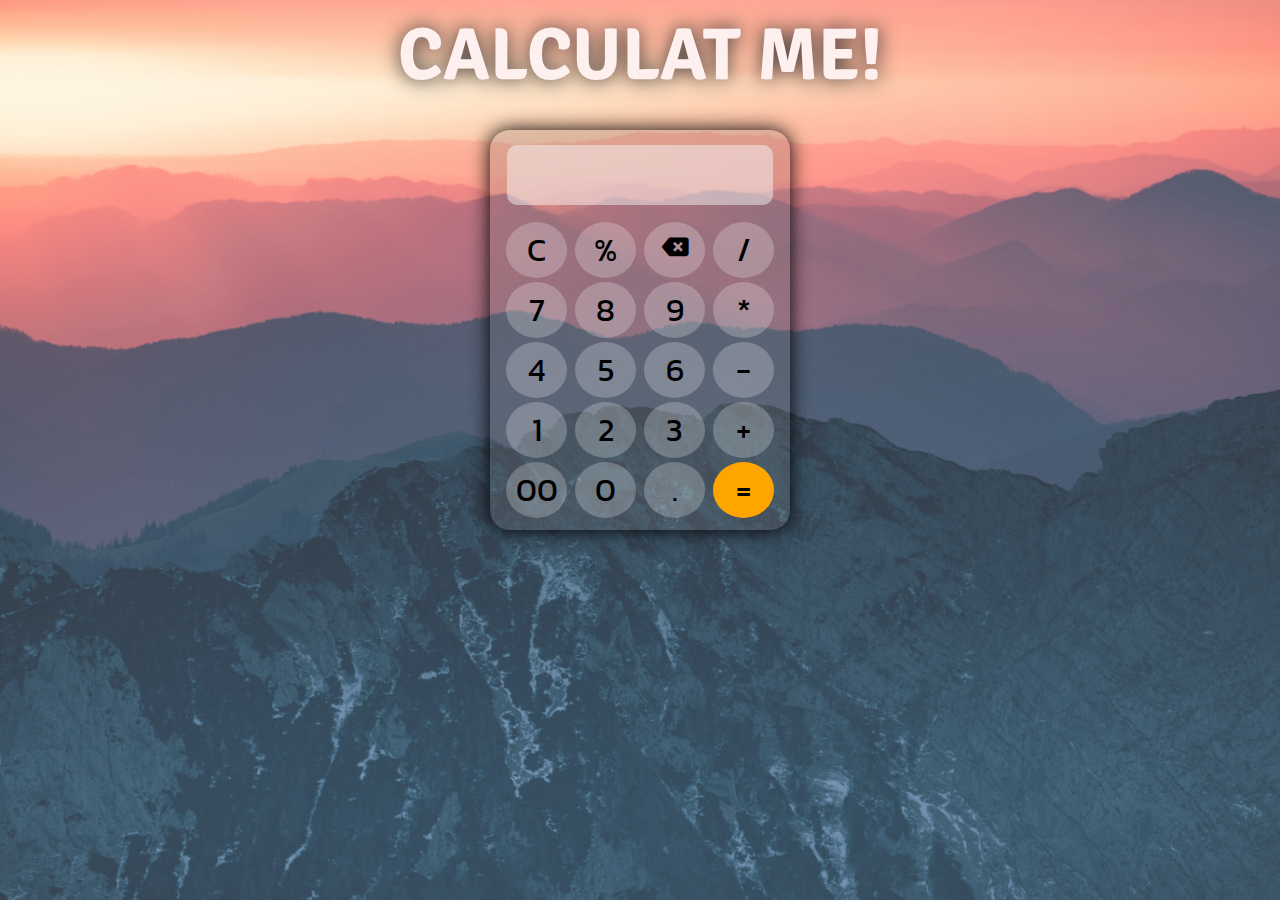
==== index.html @ 123191bf "Update and rename inder.html to index.html" ====
<!DOCTYPE html>
<html lang="en">
<head>
    <meta charset="UTF-8">
    <meta name="viewport" content="width=device-width, initial-scale=1.0">
    <title>CALCULATOR</title>
    <link rel="shortcut icon" href="4.jpg" type="image/x-icon">
    <link rel="stylesheet" href="style.css">
    <link href='https://unpkg.com/boxicons@2.1.4/css/boxicons.min.css' rel='stylesheet'>
    <link rel="preconnect" href="https://fonts.googleapis.com">
<link rel="preconnect" href="https://fonts.gstatic.com" crossorigin>
<link href="https://fonts.googleapis.com/css2?family=Kanit&family=Permanent+Marker&family=Signika&display=swap" rel="stylesheet">
</head>
<body>
<div class="fle">
    <h1>CALCULAT ME!</h1>
  <div class="center">
    <input type="text" class="input">
    <div class="row">
        <button class="button">C</button>
        <button class="button">%</button>
        <button class="button"><i class='bx bxs-tag-x'></i></button>
        <button class="button">/</button>
    </div>
    <div class="row">
        <button class="button">7</button>
        <button class="button">8</button>
        <button class="button">9</button>
        <button class="button">*</button>
    </div>
    <div class="row">
        <button class="button">4</button>
        <button class="button">5</button>
        <button class="button">6</button>
        <button class="button">-</button>
    </div>
    <div class="row">
        <button class="button">1</button>
        <button class="button">2</button>
        <button class="button">3</button>
        <button class="button">+</i></button>
    </div>
    <div class="row">
        <button class="button">00</button>
        <button class="button">0</button>
        <button class="button">.</button>
        <button class="button" id="equal">=</button>
    </div>
  </div>
</div>
<script src="script.js"></script>
</body>
</html>
---- style.css ----
*{
    margin: 0;
    padding: 0;;
}
.fle::before{
    content: "";
    background: url('3.jpg') no-repeat center center/cover;
    height: 100%;
    width: 100%;
    position: absolute;
    top: 0;
    left: 0;
    z-index: -1;
    opacity: 0.84;
}
.fle{
    display: flex;
    justify-content: center;
    align-items: center;
    flex-direction: column;
}
.center{
    display: flex;
    align-items: center;
    flex-direction: column;
    text-align: center;
    background-color:#7a7a7a3b;
    border-radius: 20px;
    box-shadow: 0px 0px 20px 0px #000000;
    margin-top: 30px;
    height: 400px;
    width:300px

}
h1{
    font-size: 4.6rem;
    margin-top: 10px;
    font-family: 'Signika', sans-serif;
    color: #fdf0ee;
    text-shadow: 0px 0px 20px #313131;
}
.input{
    width: 82%;
    height: 10%;
    font-size: 2.6rem;
    border-radius: 10px;
    border: none;
    outline: none;
    padding: 10px;
    margin: 15px 0px;
    background-color: #f5f9f97a;
    
}
.button{
    font-size: 2.0rem;
    font-family: 'Kanit', sans-serif;
    width: 61px;
    height:56px;
    border: none;
    outline: none;
    background-color: #ffffff3b;
    border-radius:50%;
    cursor: pointer;
    margin: 2px;
    padding: 4px;
}
.button:hover{
    transform: scale(0.9);
    /* font-size: 1.8rem; */
}
#equal{
    background-color: orange;
}
@media only screen and (max-width:480px){
 h1{
    font-size: 4rem;
    text-align: center;
 }
}
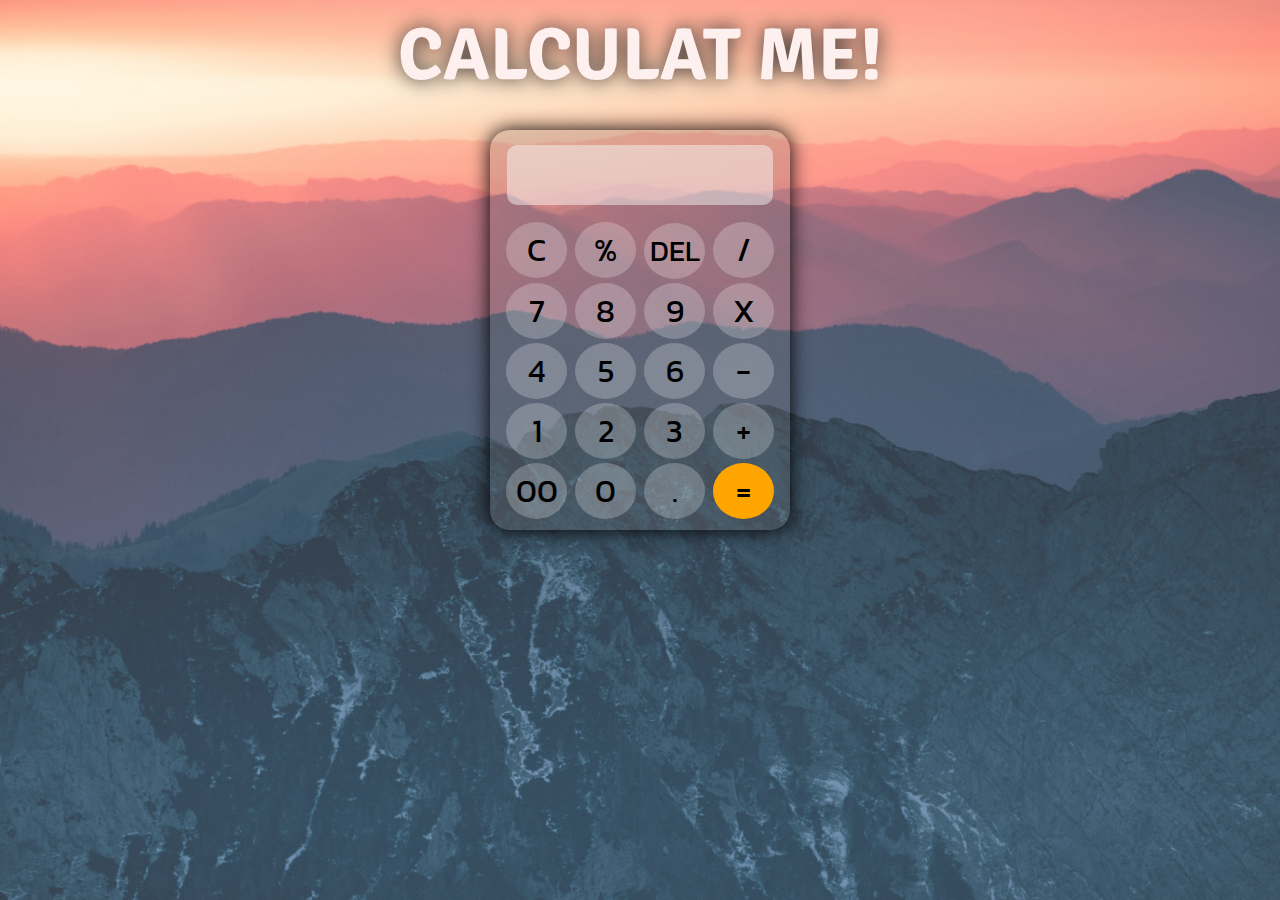
==== commit c8c34646: "Update index.html" ====
--- a/index.html
+++ b/index.html
@@ -19,14 +19,14 @@
     <div class="row">
         <button class="button">C</button>
         <button class="button">%</button>
-        <button class="button"><i class='bx bxs-tag-x'></i></button>
+        <button class="button" style="font-size: 1.8rem;">DEL</button>
         <button class="button">/</button>
     </div>
     <div class="row">
         <button class="button">7</button>
         <button class="button">8</button>
         <button class="button">9</button>
-        <button class="button">*</button>
+        <button class="button">X</button>
     </div>
     <div class="row">
         <button class="button">4</button>
